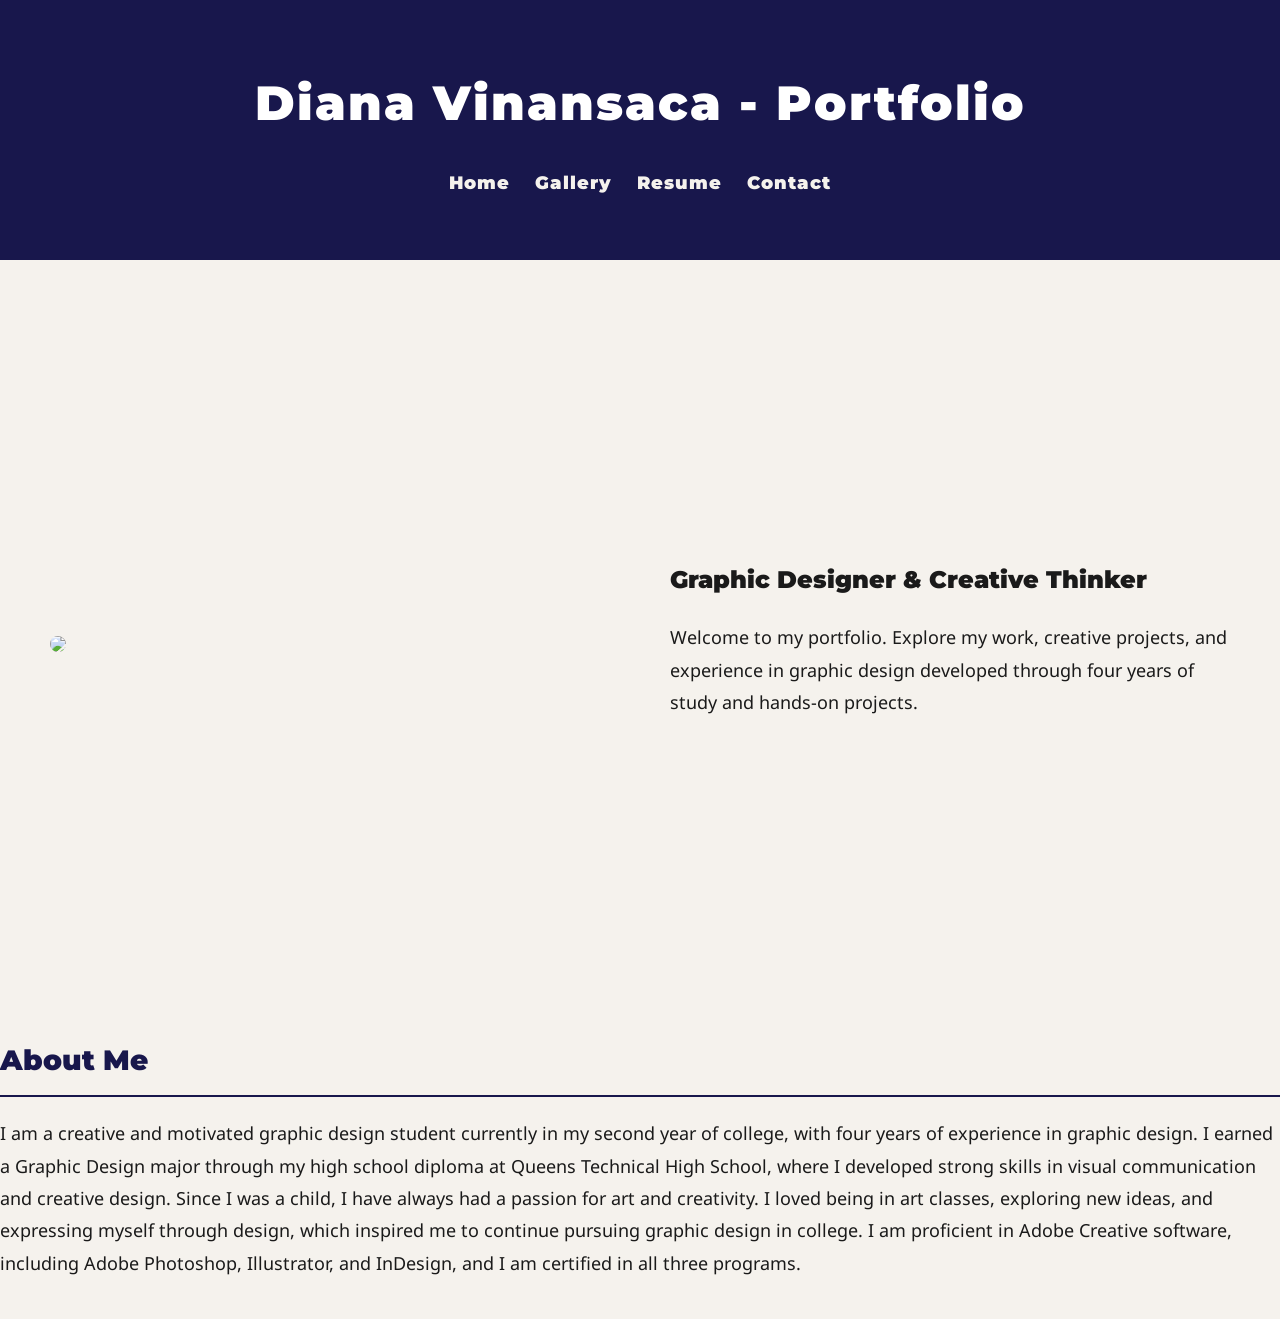
==== index.html @ 46b0a4ea "Add files via upload" ====
<!DOCTYPE html>
<html lang="en">
<head>
    <meta charset="UTF-8">
    <meta name="viewport" content="width=device-width, initial-scale=1.0">

    <!-- Google Fonts -->
    <link href="https://fonts.googleapis.com/css2?family=Montserrat:wght@900&family=Noto+Sans:wght@400&display=swap" rel="stylesheet">

<head>
    <title>Diana Vinansaca - Portfolio</title>
    <meta name="viewport" content="width=device-width, initial-scale=1">
    <link rel="stylesheet" href="https://www.w3schools.com/w3css/4/w3.css">
    <link rel="stylesheet" href="css/my-styles.css">
</head>

<body>

<!-- HEADER -->
<header class="w3-container w3-black">
    <h1>Diana Vinansaca - Portfolio</h1>

    <nav>
        <ul>
            <li><a href="index.html">Home</a></li>
            <li><a href="gallery.html">Gallery</a></li>
            <li><a href="resume.html">Resume</a></li>
            <li><a href="contact.html">Contact</a></li>
        </ul>
    </nav>
</header>

<!DOCTYPE html>
<html lang="en">
    <head>
        <title>Diana Vinansaca - Portfolio</title>
            <meta name="viewport" content="width=device-width, initial-scale=1">
            <link rel="stylesheet" href="https://www.w3schools.com/w3css/4/w3.css">
            <link rel="stylesheet" href="css/my-styles.css">
        </head>
        <body>

<!-- HERO SECTION  -->
        <section class="hero-section">

    <!-- LEFT IMAGE -->
        <div class="hero-image">
        <img src="assets /portrait.jpg"Portrait of Diana Vinansaca">
        </div>

<!-- RIGHT TEXT -->
         <div class="hero-text">

            <h3>Graphic Designer & Creative Thinker</h3>
            <p>
            Welcome to my portfolio. Explore my work, creative projects,
            and experience in graphic design developed through four years
            of study and hands-on projects.
        </p>

    </div>

</section>


<!-- BOTTOM FULL WIDTH SECTION -->
<section class="resume-section">

    <h2>About Me</h2>

    <p>
        I am a creative and motivated graphic design student currently in my second year of college, with four years of experience in graphic design. I earned a Graphic Design major through my high school diploma at Queens Technical High School, where I developed strong skills in visual communication and creative design.
Since I was a child, I have always had a passion for art and creativity. I loved being in art classes, exploring new ideas, and expressing myself through design, which inspired me to continue pursuing graphic design in college.
I am proficient in Adobe Creative software, including Adobe Photoshop, Illustrator, and InDesign, and I am certified in all three programs.

    </p>

</section>

</body>
</html>
---- css/my-styles.css ----
/* ==========================
   GLOBAL / PAGE STYLES
========================== */

body {
    margin: 0;
    background-color: #f5f2ed;
    color: #1a1a1a;
    font-family: 'Noto Sans', sans-serif;
    font-size: 18px;
    font-weight: 400;
    line-height: 1.8;
}

/* ==========================
   TYPOGRAPHY
========================== */

h1,
h2,
h3,
.logo,
.resume-title,
.resume-section h2,
.resume-item h3 {
    font-family: 'Montserrat', sans-serif;
    font-weight: 900; /* Black */
}

/* ==========================
   HEADER
========================== */

header.w3-black {
    background-color: #18174c !important;
    text-align: center;
    padding: 60px 20px;
}

.site-header {
    display: flex;
    justify-content: space-between;
    align-items: center;
    padding: 20px 50px;
}

.logo {
    font-size: 24px;
}

/* Main Title */

header h1 {
    font-size: 48px;
    margin: 0;
    letter-spacing: 2px;
}

/* ==========================
   NAVIGATION
========================== */

nav ul {
    list-style: none;
    display: flex;
    justify-content: center;
    gap: 25px;
    margin: 20px 0 0;
    padding: 0;
}

nav a {
    text-decoration: none;
    color: #f5f2ed;
    font-family: 'Montserrat', sans-serif;
    font-weight: 900;
    letter-spacing: 1px;
}

/* ==========================
   HERO SECTION
========================== */

.hero-section {
    display: flex;
    align-items: center;
    justify-content: center;
    min-height: 85vh;
    padding: 50px;
    gap: 60px;
}

/* Hero Image */

.hero-image {
    flex: 1;
}

.hero-image img {
    width: 100%;
    max-width: 500px;
    border-radius: 10px;
}

/* Hero Text */

.hero-text {
    flex: 1;
}

.hero-text h2 {
    font-size: 60px;
    margin-bottom: 10px;
}

.hero-text h3 {
    font-size: 24px;
    margin-bottom: 20px;
}

.hero-text p {
    font-size: 18px;
    line-height: 1.8;
}

/* ==========================
   ABOUT PAGE
========================== */

.about-page {
    display: flex;
    align-items: center;
    justify-content: center;
    gap: 70px;
    min-height: 85vh;
    padding: 60px;
}

/* About Image */

.about-image {
    flex: 1;
}

.about-image img {
    width: 100%;
    max-width: 500px;
    border-radius: 10px;
}

/* About Text */
/* About Text */

.about-text {
    flex: 1;
    max-width: 650px;
    padding: 20px;
}

.about-text h2 {
    font-size: 50px;
    margin-bottom: 30px;
}

.about-text p {
    font-size: 18px;
    line-height: 2;
    margin-bottom: 28px;
}

.about-page {
    padding-left: 100px;
    padding-right: 100px;
}



/* ==========================
   RESUME PAGE
========================== */

.resume-container {
    max-width: 1000px;
    margin: 60px auto;
    background-color: #ffffff;
    padding: 50px;
    border-radius: 12px;
    box-shadow: 0 4px 15px rgba(0, 0, 0, 0.08);
}

.resume-title {
    text-align: center;
    font-size: 40px;
    color: #18174c;
    margin-bottom: 40px;
}

.resume-section {
    margin-bottom: 40px;
}

.resume-section h2 {
    font-size: 28px;
    color: #18174c;
    border-bottom: 2px solid #18174c;
    padding-bottom: 10px;
    margin-bottom: 20px;
}

.resume-item {
    margin-bottom: 25px;
}

.resume-item h3 {
    font-size: 22px;
    margin: 0;
}

.resume-item p {
    margin: 8px 0;
    line-height: 1.7;
}

/* ==========================
   RESPONSIVE DESIGN
========================== */

@media (max-width: 768px) {

    .site-header {
        flex-direction: column;
        gap: 20px;
    }

    nav ul {
        flex-wrap: wrap;
        justify-content: center;
    }

    .hero-section,
    .about-page {
        flex-direction: column;
        text-align: center;
    }

    .about-page {
        padding: 30px;
    }

    .hero-text h2 {
        font-size: 42px;
    }

    .about-text h2 {
        font-size: 40px;
    }
}
---- css/my-styles.css ----
/* ==========================
   GLOBAL / PAGE STYLES
========================== */

body {
    margin: 0;
    background-color: #f5f2ed;
    color: #1a1a1a;
    font-family: 'Noto Sans', sans-serif;
    font-size: 18px;
    font-weight: 400;
    line-height: 1.8;
}

/* ==========================
   TYPOGRAPHY
========================== */

h1,
h2,
h3,
.logo,
.resume-title,
.resume-section h2,
.resume-item h3 {
    font-family: 'Montserrat', sans-serif;
    font-weight: 900; /* Black */
}

/* ==========================
   HEADER
========================== */

header.w3-black {
    background-color: #18174c !important;
    text-align: center;
    padding: 60px 20px;
}

.site-header {
    display: flex;
    justify-content: space-between;
    align-items: center;
    padding: 20px 50px;
}

.logo {
    font-size: 24px;
}

/* Main Title */

header h1 {
    font-size: 48px;
    margin: 0;
    letter-spacing: 2px;
}

/* ==========================
   NAVIGATION
========================== */

nav ul {
    list-style: none;
    display: flex;
    justify-content: center;
    gap: 25px;
    margin: 20px 0 0;
    padding: 0;
}

nav a {
    text-decoration: none;
    color: #f5f2ed;
    font-family: 'Montserrat', sans-serif;
    font-weight: 900;
    letter-spacing: 1px;
}

/* ==========================
   HERO SECTION
========================== */

.hero-section {
    display: flex;
    align-items: center;
    justify-content: center;
    min-height: 85vh;
    padding: 50px;
    gap: 60px;
}

/* Hero Image */

.hero-image {
    flex: 1;
}

.hero-image img {
    width: 100%;
    max-width: 500px;
    border-radius: 10px;
}

/* Hero Text */

.hero-text {
    flex: 1;
}

.hero-text h2 {
    font-size: 60px;
    margin-bottom: 10px;
}

.hero-text h3 {
    font-size: 24px;
    margin-bottom: 20px;
}

.hero-text p {
    font-size: 18px;
    line-height: 1.8;
}

/* ==========================
   ABOUT PAGE
========================== */

.about-page {
    display: flex;
    align-items: center;
    justify-content: center;
    gap: 70px;
    min-height: 85vh;
    padding: 60px;
}

/* About Image */

.about-image {
    flex: 1;
}

.about-image img {
    width: 100%;
    max-width: 500px;
    border-radius: 10px;
}

/* About Text */
/* About Text */

.about-text {
    flex: 1;
    max-width: 650px;
    padding: 20px;
}

.about-text h2 {
    font-size: 50px;
    margin-bottom: 30px;
}

.about-text p {
    font-size: 18px;
    line-height: 2;
    margin-bottom: 28px;
}

.about-page {
    padding-left: 100px;
    padding-right: 100px;
}



/* ==========================
   RESUME PAGE
========================== */

.resume-container {
    max-width: 1000px;
    margin: 60px auto;
    background-color: #ffffff;
    padding: 50px;
    border-radius: 12px;
    box-shadow: 0 4px 15px rgba(0, 0, 0, 0.08);
}

.resume-title {
    text-align: center;
    font-size: 40px;
    color: #18174c;
    margin-bottom: 40px;
}

.resume-section {
    margin-bottom: 40px;
}

.resume-section h2 {
    font-size: 28px;
    color: #18174c;
    border-bottom: 2px solid #18174c;
    padding-bottom: 10px;
    margin-bottom: 20px;
}

.resume-item {
    margin-bottom: 25px;
}

.resume-item h3 {
    font-size: 22px;
    margin: 0;
}

.resume-item p {
    margin: 8px 0;
    line-height: 1.7;
}

/* ==========================
   RESPONSIVE DESIGN
========================== */

@media (max-width: 768px) {

    .site-header {
        flex-direction: column;
        gap: 20px;
    }

    nav ul {
        flex-wrap: wrap;
        justify-content: center;
    }

    .hero-section,
    .about-page {
        flex-direction: column;
        text-align: center;
    }

    .about-page {
        padding: 30px;
    }

    .hero-text h2 {
        font-size: 42px;
    }

    .about-text h2 {
        font-size: 40px;
    }
}
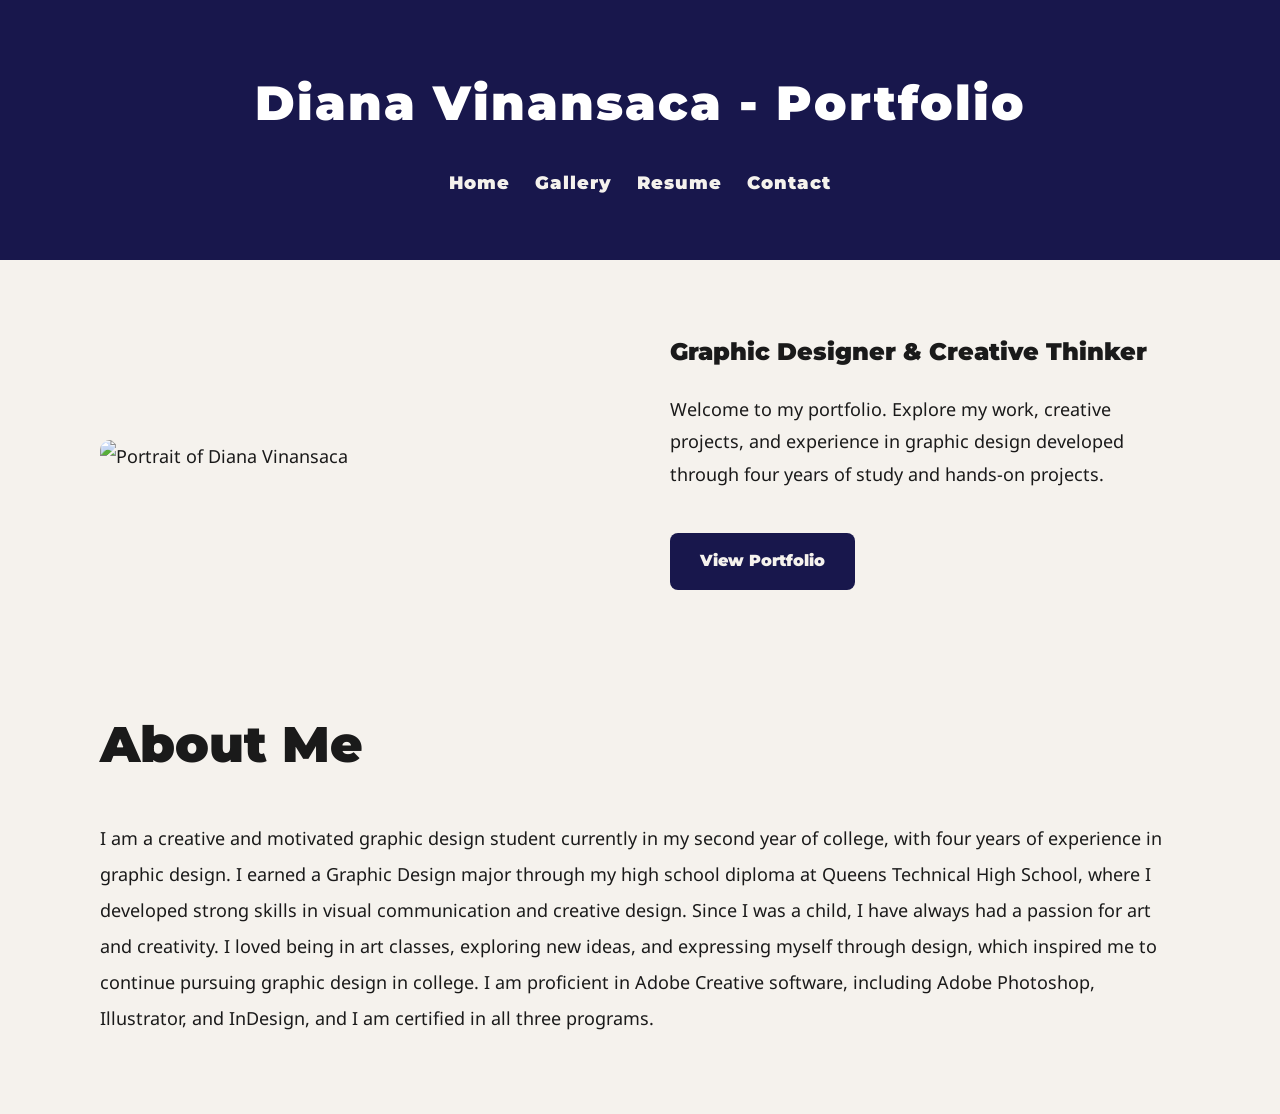
==== commit 12fe6fdc: "Add files via upload" ====
--- a/index.html
+++ b/index.html
@@ -1,81 +1,92 @@
 <!DOCTYPE html>
 <html lang="en">
+
 <head>
     <meta charset="UTF-8">
     <meta name="viewport" content="width=device-width, initial-scale=1.0">
 
+    <title>Diana Vinansaca - Portfolio</title>
+
     <!-- Google Fonts -->
     <link href="https://fonts.googleapis.com/css2?family=Montserrat:wght@900&family=Noto+Sans:wght@400&display=swap" rel="stylesheet">
 
-<head>
-    <title>Diana Vinansaca - Portfolio</title>
-    <meta name="viewport" content="width=device-width, initial-scale=1">
+    <!-- W3.CSS -->
     <link rel="stylesheet" href="https://www.w3schools.com/w3css/4/w3.css">
+
+    <!-- Custom CSS -->
     <link rel="stylesheet" href="css/my-styles.css">
 </head>
 
 <body>
 
-<!-- HEADER -->
-<header class="w3-container w3-black">
-    <h1>Diana Vinansaca - Portfolio</h1>
+    <!-- HEADER -->
+    <header class="w3-container w3-black">
 
-    <nav>
-        <ul>
-            <li><a href="index.html">Home</a></li>
-            <li><a href="gallery.html">Gallery</a></li>
-            <li><a href="resume.html">Resume</a></li>
-            <li><a href="contact.html">Contact</a></li>
-        </ul>
-    </nav>
-</header>
+        <h1>Diana Vinansaca - Portfolio</h1>
 
-<!DOCTYPE html>
-<html lang="en">
-    <head>
-        <title>Diana Vinansaca - Portfolio</title>
-            <meta name="viewport" content="width=device-width, initial-scale=1">
-            <link rel="stylesheet" href="https://www.w3schools.com/w3css/4/w3.css">
-            <link rel="stylesheet" href="css/my-styles.css">
-        </head>
-        <body>
+        <nav>
+            <ul>
+                <li><a href="index.html">Home</a></li>
+                <li><a href="gallery.html">Gallery</a></li>
+                <li><a href="resume.html">Resume</a></li>
+                <li><a href="contact.html">Contact</a></li>
+            </ul>
+        </nav>
 
-<!-- HERO SECTION  -->
-        <section class="hero-section">
+    </header>
 
-    <!-- LEFT IMAGE -->
+    <!-- HERO SECTION -->
+    <section class="hero-section">
+
+        <!-- LEFT IMAGE -->
         <div class="hero-image">
-        <img src="assets /portrait.jpg"Portrait of Diana Vinansaca">
+            <img src="assets/portrait.jpg" alt="Portrait of Diana Vinansaca">
         </div>
 
-<!-- RIGHT TEXT -->
-         <div class="hero-text">
+        <!-- RIGHT TEXT -->
+        <div class="hero-text">
 
             <h3>Graphic Designer & Creative Thinker</h3>
+
             <p>
-            Welcome to my portfolio. Explore my work, creative projects,
-            and experience in graphic design developed through four years
-            of study and hands-on projects.
-        </p>
+                Welcome to my portfolio. Explore my work, creative projects,
+                and experience in graphic design developed through four years
+                of study and hands-on projects.
+            </p>
 
-    </div>
+            <!-- BUTTON -->
+            <button onclick="goToGallery()" class="portfolio-btn">
+                View Portfolio
+            </button>
 
-</section>
+        </div>
 
+    </section>
 
-<!-- BOTTOM FULL WIDTH SECTION -->
-<section class="resume-section">
+    <!-- ABOUT ME SECTION -->
+    <section class="about-page">
 
-    <h2>About Me</h2>
+        <div class="about-text">
 
-    <p>
-        I am a creative and motivated graphic design student currently in my second year of college, with four years of experience in graphic design. I earned a Graphic Design major through my high school diploma at Queens Technical High School, where I developed strong skills in visual communication and creative design.
-Since I was a child, I have always had a passion for art and creativity. I loved being in art classes, exploring new ideas, and expressing myself through design, which inspired me to continue pursuing graphic design in college.
-I am proficient in Adobe Creative software, including Adobe Photoshop, Illustrator, and InDesign, and I am certified in all three programs.
+            <h2>About Me</h2>
 
-    </p>
+            <p>
+                I am a creative and motivated graphic design student currently in my second year of college, with four years of experience in graphic design.
 
-</section>
+                I earned a Graphic Design major through my high school diploma at Queens Technical High School, where I developed strong skills in visual communication and creative design.
+
+                Since I was a child, I have always had a passion for art and creativity. I loved being in art classes, exploring new ideas, and expressing myself through design, which inspired me to continue pursuing graphic design in college.
+
+                I am proficient in Adobe Creative software, including Adobe Photoshop, Illustrator, and InDesign, and I am certified in all three programs.
+            </p>
+
+        </div>
+
+    </section>
+
+    <!-- JAVASCRIPT -->
+    <script src="js/script.js"></script>
 
 </body>
+
 </html>
--- a/css/my-styles.css
+++ b/css/my-styles.css
@@ -1,6 +1,6 @@
-/* ==========================
-   GLOBAL / PAGE STYLES
-========================== */
+
+/* ==========
+   GLOBAL / PAGE STYLES----------*/
 
 body {
     margin: 0;
@@ -56,6 +56,8 @@
     letter-spacing: 2px;
 }
 
+
+
 /* ==========================
    NAVIGATION
 ========================== */
@@ -71,12 +73,17 @@
 
 nav a {
     text-decoration: none;
+
     color: #f5f2ed;
+
     font-family: 'Montserrat', sans-serif;
+
     font-weight: 900;
+
+    font-size: 18px;
+
     letter-spacing: 1px;
 }
-
 /* ==========================
    HERO SECTION
 ========================== */
@@ -85,8 +92,9 @@
     display: flex;
     align-items: center;
     justify-content: center;
-    min-height: 85vh;
-    padding: 50px;
+
+    padding: 60px 100px;
+
     gap: 60px;
 }
 
@@ -126,53 +134,26 @@
 /* ==========================
    ABOUT PAGE
 ========================== */
-
-.about-page {
-    display: flex;
-    align-items: center;
-    justify-content: center;
-    gap: 70px;
-    min-height: 85vh;
-    padding: 60px;
-}
-
-/* About Image */
-
-.about-image {
-    flex: 1;
-}
-
-.about-image img {
-    width: 100%;
-    max-width: 500px;
-    border-radius: 10px;
-}
-
-/* About Text */
-/* About Text */
-
-.about-text {
-    flex: 1;
-    max-width: 650px;
-    padding: 20px;
-}
-
-.about-text h2 {
-    font-size: 50px;
-    margin-bottom: 30px;
-}
-
-.about-text p {
-    font-size: 18px;
-    line-height: 2;
-    margin-bottom: 28px;
-}
+/* ==========================
+   ABOUT PAGE
+========================== */
 
 .about-page {
     padding-left: 100px;
     padding-right: 100px;
-}
-
+    padding-top: 40px;
+    padding-bottom: 60px;
+}
+
+.about-page h2 {
+    font-size: 50px;
+    margin-bottom: 30px;
+}
+
+.about-page p {
+    font-size: 18px;
+    line-height: 2;
+}
 
 
 /* ==========================
@@ -256,3 +237,481 @@
     }
 }
 
+/* ==========================
+   GALLERY PAGE
+========================== */
+
+.gallery {
+    display: grid;
+    grid-template-columns: repeat(2, 1fr);
+    gap: 40px;
+    max-width: 1200px;
+    margin: 70px auto;
+    padding: 0 40px;
+}
+
+/* Gallery Cards */
+
+.card {
+    background-color: #ffffff;
+    border-radius: 12px;
+    overflow: hidden;
+    box-shadow: 0 4px 15px rgba(0, 0, 0, 0.08);
+    transition: transform 0.3s ease;
+}
+
+.card:hover {
+    transform: scale(1.02);
+}
+
+/* Gallery Images */
+
+.card img {
+    width: 100%;
+    display: block;
+    border-bottom: 3px solid #18174c;
+}
+
+/* Artwork Titles */
+
+.card h3 {
+    text-align: center;
+    padding: 20px;
+    margin: 0;
+    font-size: 22px;
+    color: #18174c;
+    letter-spacing: 1px;
+}
+
+/* Optional Artwork Description */
+
+.card p {
+    padding: 0 20px 20px;
+    text-align: center;
+    font-size: 16px;
+    line-height: 1.7;
+    color: #333;
+}
+
+/* ==========================
+   RESPONSIVE GALLERY
+========================== */
+
+@media (max-width: 768px) {
+
+    .gallery {
+        grid-template-columns: 1fr;
+        gap: 30px;
+        padding: 0 20px;
+    }
+
+    .card h3 {
+        font-size: 20px;
+    }
+}
+/* Gallery Cards */
+
+.card {
+    background-color: #ffffff;
+    border-radius: 12px;
+    overflow: hidden;
+    box-shadow: 0 4px 15px rgba(0, 0, 0, 0.08);
+    transition: transform 0.3s ease;
+
+    display: flex;
+    flex-direction: column;
+    height: 100%;
+}
+
+/* Gallery Images */
+
+.card img {
+    width: 100%;
+    height: 350px;
+    object-fit: cover;
+    display: block;
+    border-bottom: 3px solid #18174c;
+}
+
+/* Artwork Titles */
+
+.card h3 {
+    text-align: center;
+    padding: 20px;
+    margin: 0;
+
+    font-size: 22px;
+    color: #18174c;
+    letter-spacing: 1px;
+
+    min-height: 80px;
+
+    display: flex;
+    align-items: center;
+    justify-content: center;
+}
+
+/* ==========================
+   GALLERY HEADER
+========================== */
+
+.gallery-header {
+    width: 100%;
+    text-align: center;
+    margin-top: 50px;
+    margin-bottom: 20px;
+}
+
+.gallery-header h1 {
+    display: block;
+    width: 100%;
+
+    text-align: center;
+
+    font-size: 48px;
+    color: #18174c;
+
+    margin: 0 auto;
+
+    font-family: 'Montserrat', sans-serif;
+    font-weight: 900;
+}
+
+/* ==========================
+   GALLERY PAGE
+========================== */
+
+.gallery {
+    display: grid;
+    grid-template-columns: repeat(2, 1fr);
+    gap: 40px;
+    max-width: 1200px;
+    margin: 70px auto;
+    padding: 0 40px;
+}
+
+/* ==========================
+   GALLERY HEADER
+========================== */
+
+
+.gallery-header h1 {
+    font-family: 'Montserrat', sans-serif;
+    font-weight: 900;
+
+    font-size: 48px;
+
+    color: #5f0617;
+
+    letter-spacing: 2px;
+
+    margin: 0;
+}
+
+/* ==========================
+   ARTWORK TITLES
+========================== */
+
+.card h3 {
+    font-family: 'Montserrat', sans-serif;
+    font-weight: 900;
+
+    text-align: center;
+
+    padding: 20px;
+
+    margin: 0;
+
+    font-size: 22px;
+
+    color: #5f0617;
+
+    letter-spacing: 1px;
+
+    min-height: 80px;
+
+    display: flex;
+
+    align-items: center;
+
+    justify-content: center;
+}
+
+/* ==========================
+   GALLERY CARDS
+========================== */
+
+.card {
+    background-color: #ffffff;
+
+    border-radius: 12px;
+
+    overflow: hidden;
+
+    box-shadow: 0 4px 15px rgba(0, 0, 0, 0.08);
+
+    transition: transform 0.3s ease;
+
+    display: flex;
+    flex-direction: column;
+
+    height: 100%;
+}
+
+.card:hover {
+    transform: scale(1.02);
+}
+
+/* ==========================
+   GALLERY IMAGES
+========================== */
+
+.card img {
+    width: 100%;
+
+    height: 350px;
+
+    object-fit: cover;
+
+    display: block;
+
+    border-bottom: 3px solid #5f0617;
+}
+
+
+
+/* Optional Description */
+
+.card p {
+    padding: 0 20px 20px;
+
+    text-align: center;
+
+    font-size: 16px;
+
+    line-height: 1.7;
+
+    color: #333;
+}
+
+/* ==========================
+   RESPONSIVE GALLERY
+========================== */
+
+@media (max-width: 768px) {
+
+    .gallery {
+        grid-template-columns: 1fr;
+
+        gap: 30px;
+
+        padding: 0 20px;
+    }
+
+    .gallery-header h1 {
+        font-size: 38px;
+    }
+
+    .card h3 {
+        font-size: 20px;
+    }
+}
+
+
+/* ==========================
+   Contact form styles
+========================== */
+
+
+
+
+#fcf-form {
+    display:block;
+}
+
+.fcf-body {
+    margin: 0;
+    font-family: -apple-system, Arial, sans-serif;
+    font-size: 1rem;
+    font-weight: 400;
+    line-height: 1.5;
+    color: #212529;
+    text-align: left;
+    background-color: #fff;
+    padding: 30px;
+    padding-bottom: 10px;
+    border: 1px solid #ced4da;
+    border-radius: 0.25rem;
+    max-width: 100%;
+}
+
+.fcf-form-group {
+    margin-bottom: 1rem;
+}
+
+.fcf-input-group {
+    position: relative;
+    display: -ms-flexbox;
+    display: flex;
+    -ms-flex-wrap: wrap;
+    flex-wrap: wrap;
+    -ms-flex-align: stretch;
+    align-items: stretch;
+    width: 100%;
+}
+
+.fcf-form-control {
+    display: block;
+    width: 100%;
+    height: calc(1.5em + 0.75rem + 2px);
+    padding: 0.375rem 0.75rem;
+    font-size: 1rem;
+    font-weight: 400;
+    line-height: 1.5;
+    color: #495057;
+    background-color: #fff;
+    background-clip: padding-box;
+    border: 1px solid #ced4da;
+    outline: none;
+    border-radius: 0.25rem;
+    transition: border-color 0.15s ease-in-out, box-shadow 0.15s ease-in-out;
+}
+
+.fcf-form-control:focus {
+    border: 1px solid #313131;
+}
+
+select.fcf-form-control[size], select.fcf-form-control[multiple] {
+    height: auto;
+}
+
+textarea.fcf-form-control {
+    font-family: -apple-system, Arial, sans-serif;
+    height: auto;
+}
+
+label.fcf-label {
+    display: inline-block;
+    margin-bottom: 0.5rem;
+}
+
+.fcf-credit {
+    padding-top: 10px;
+    font-size: 0.9rem;
+    color: #545b62;
+}
+
+.fcf-credit a {
+    color: #545b62;
+    text-decoration: underline;
+}
+
+.fcf-credit a:hover {
+    color: #0056b3;
+    text-decoration: underline;
+}
+
+.fcf-btn {
+    display: inline-block;
+    font-weight: 400;
+    color: #212529;
+    text-align: center;
+    vertical-align: middle;
+    cursor: pointer;
+    -webkit-user-select: none;
+    -moz-user-select: none;
+    -ms-user-select: none;
+    user-select: none;
+    background-color: transparent;
+    border: 1px solid transparent;
+    padding: 0.375rem 0.75rem;
+    font-size: 1rem;
+    line-height: 1.5;
+    border-radius: 0.25rem;
+    transition: color 0.15s ease-in-out, background-color 0.15s ease-in-out, border-color 0.15s ease-in-out, box-shadow 0.15s ease-in-out;
+}
+
+@media (prefers-reduced-motion: reduce) {
+    .fcf-btn {
+        transition: none;
+    }
+}
+
+.fcf-btn:hover {
+    color: #212529;
+    text-decoration: none;
+}
+
+.fcf-btn:focus, .fcf-btn.focus {
+    outline: 0;
+    box-shadow: 0 0 0 0.2rem rgba(0, 123, 255, 0.25);
+}
+
+.fcf-btn-primary {
+    color: #fff;
+    background-color: #007bff;
+    border-color: #007bff;
+}
+
+.fcf-btn-primary:hover {
+    color: #fff;
+    background-color: #0069d9;
+    border-color: #0062cc;
+}
+
+.fcf-btn-primary:focus, .fcf-btn-primary.focus {
+    color: #fff;
+    background-color: #0069d9;
+    border-color: #0062cc;
+    box-shadow: 0 0 0 0.2rem rgba(38, 143, 255, 0.5);
+}
+
+.fcf-btn-lg, .fcf-btn-group-lg>.fcf-btn {
+    padding: 0.5rem 1rem;
+    font-size: 1.25rem;
+    line-height: 1.5;
+    border-radius: 0.3rem;
+}
+
+.fcf-btn-block {
+    display: block;
+    width: 100%;
+}
+
+.fcf-btn-block+.fcf-btn-block {
+    margin-top: 0.5rem;
+}
+
+input[type="submit"].fcf-btn-block, input[type="reset"].fcf-btn-block, input[type="button"].fcf-btn-block {
+    width: 100%;
+}
+
+
+/* ==========================
+   portfolio button
+========================== */
+
+
+.portfolio-btn {
+    display: inline-block;
+    margin-top: 25px;
+    padding: 14px 30px;
+
+    background-color: #18174c;
+    color: #f5f2ed;
+
+    font-family: 'Montserrat', sans-serif;
+    font-weight: 900;
+    font-size: 16px;
+
+    border: none;
+    border-radius: 8px;
+    cursor: pointer;
+
+    transition: 0.3s ease;
+}
+
+.portfolio-btn:hover {
+    background-color: #2d2b7c;
+    transform: translateY(-2px);
+}
